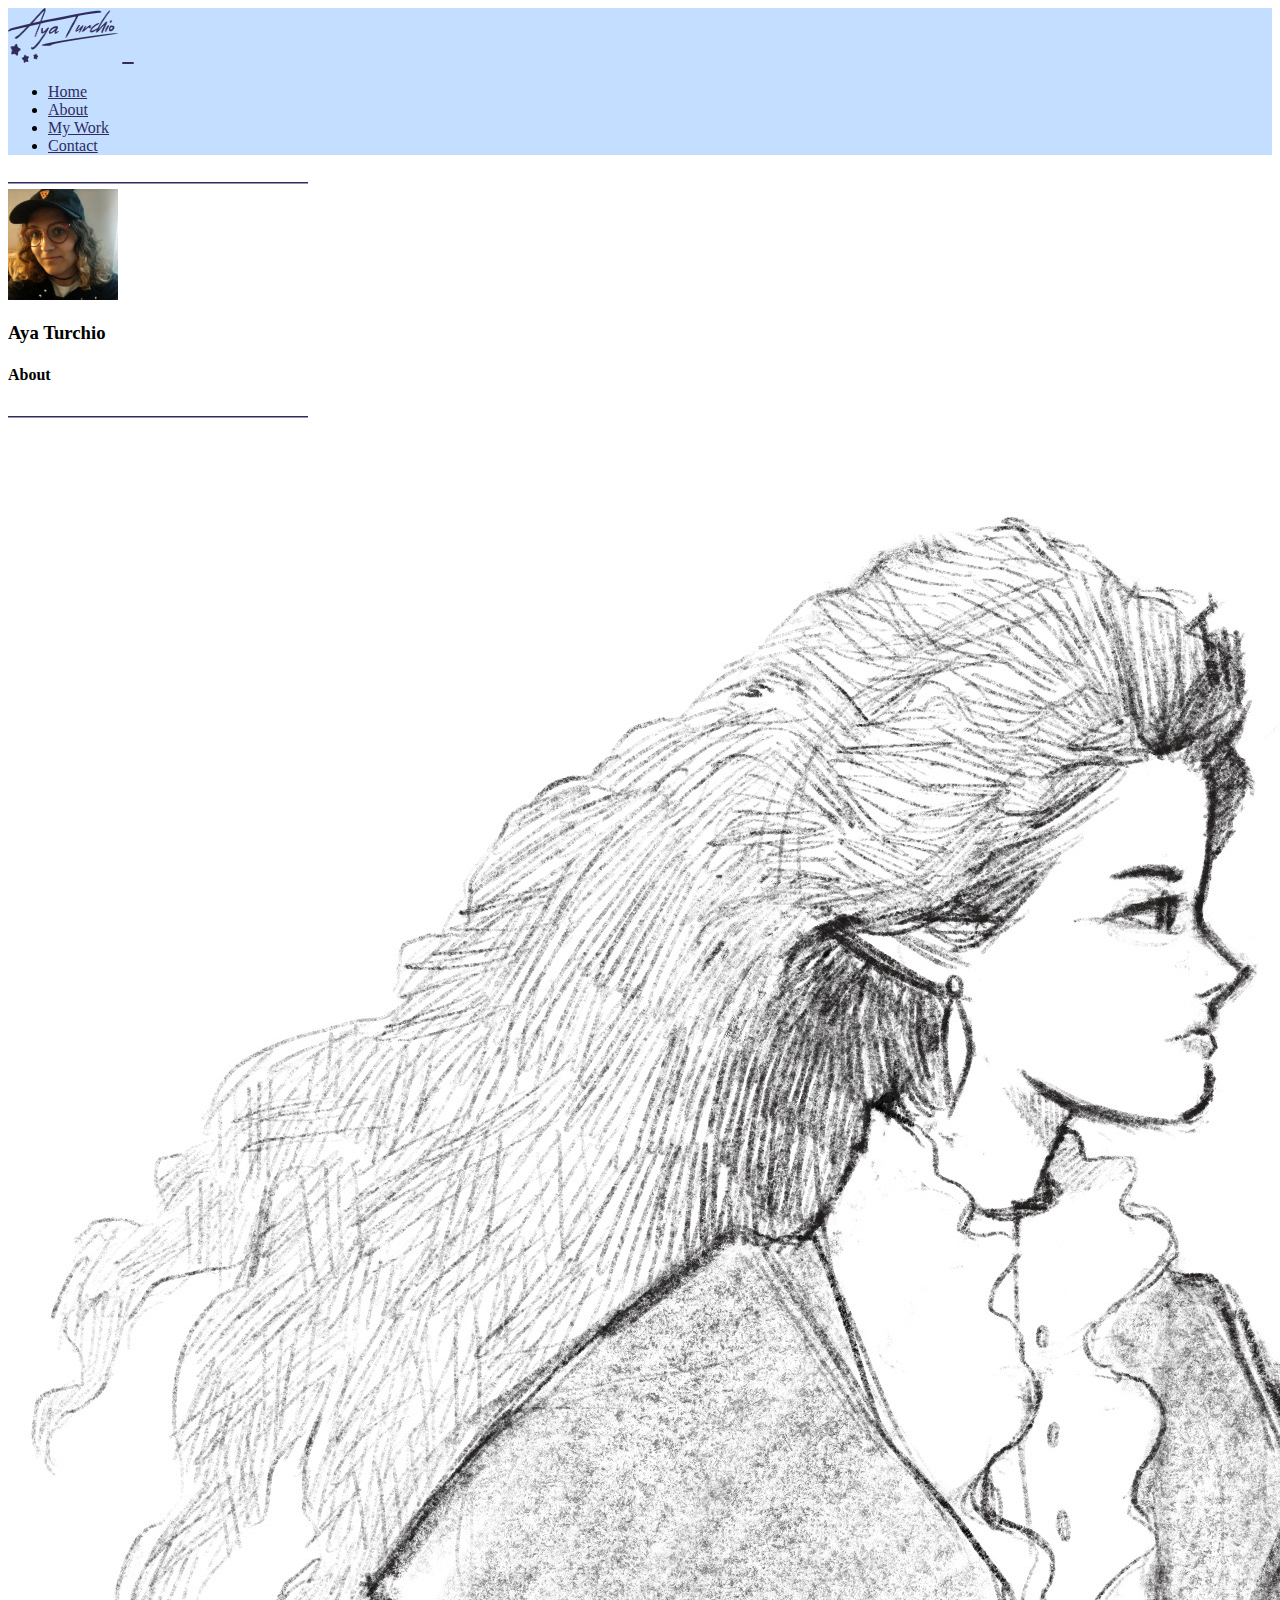
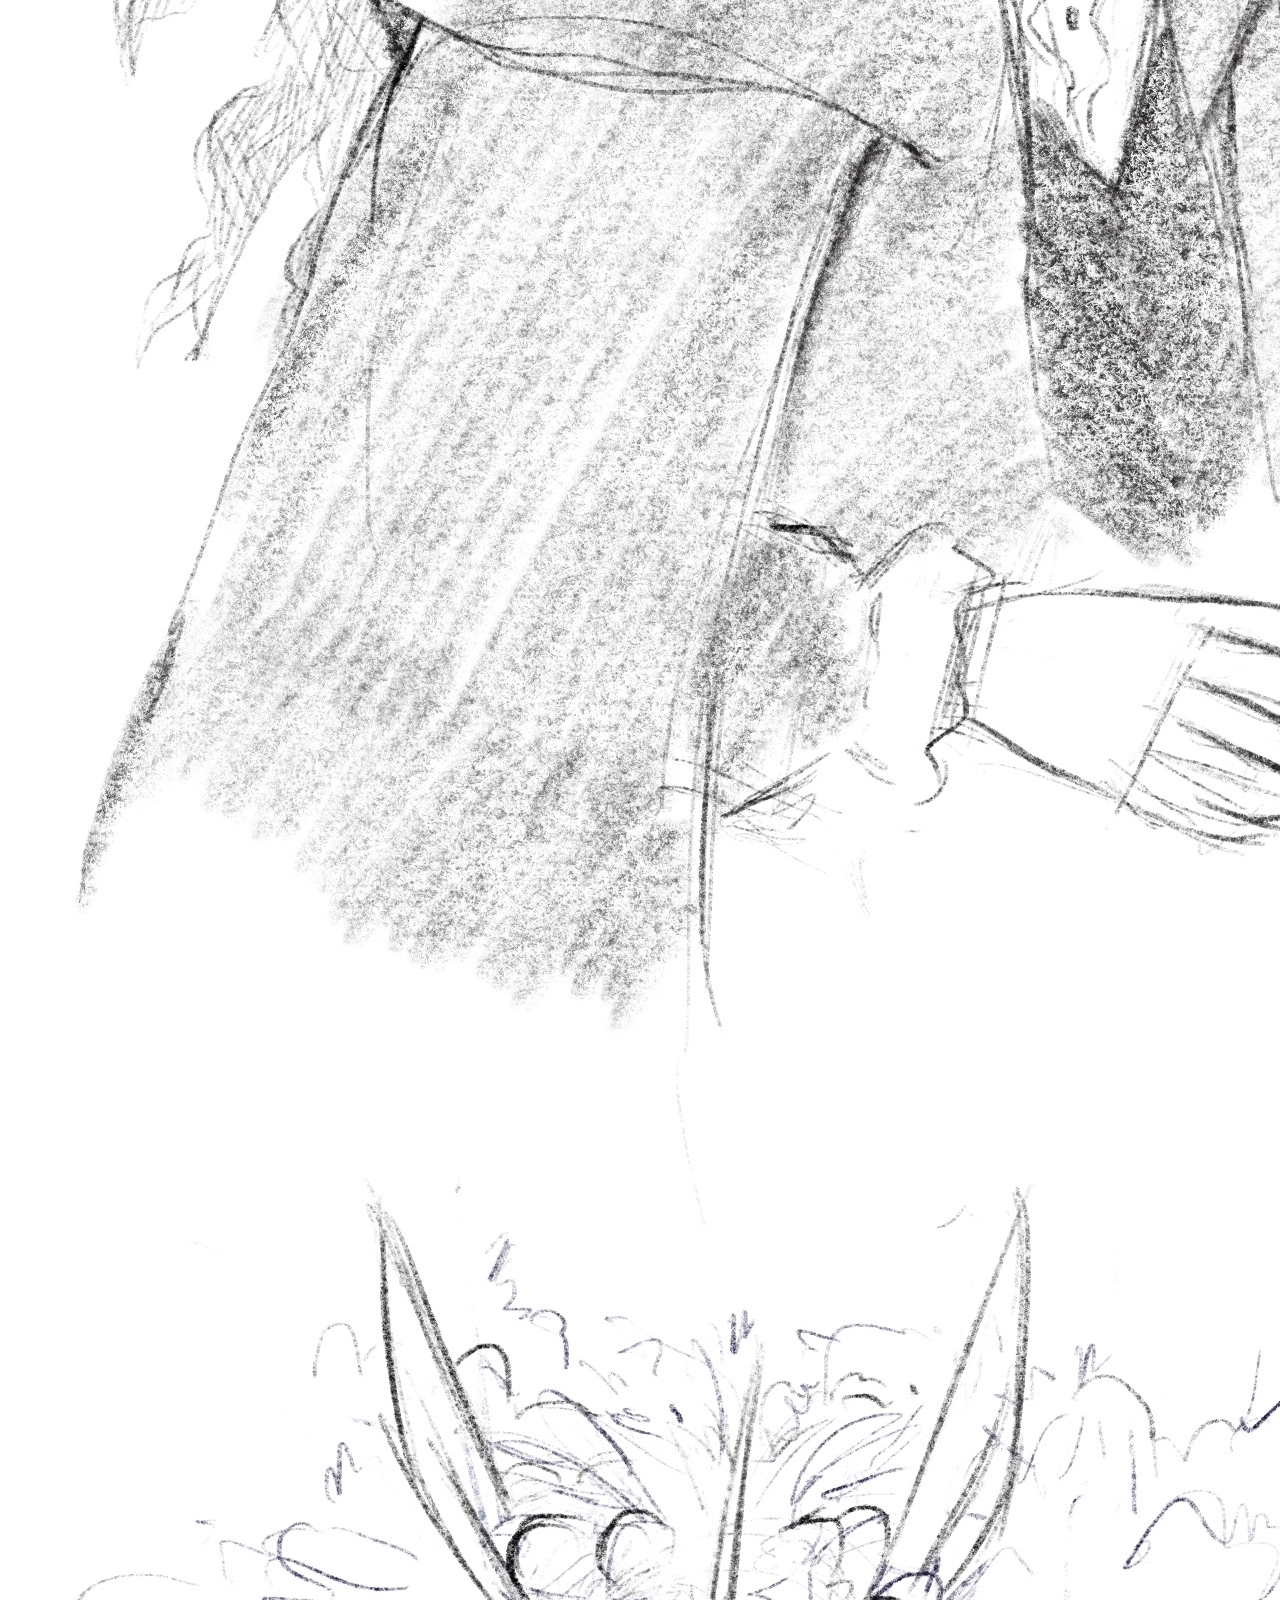
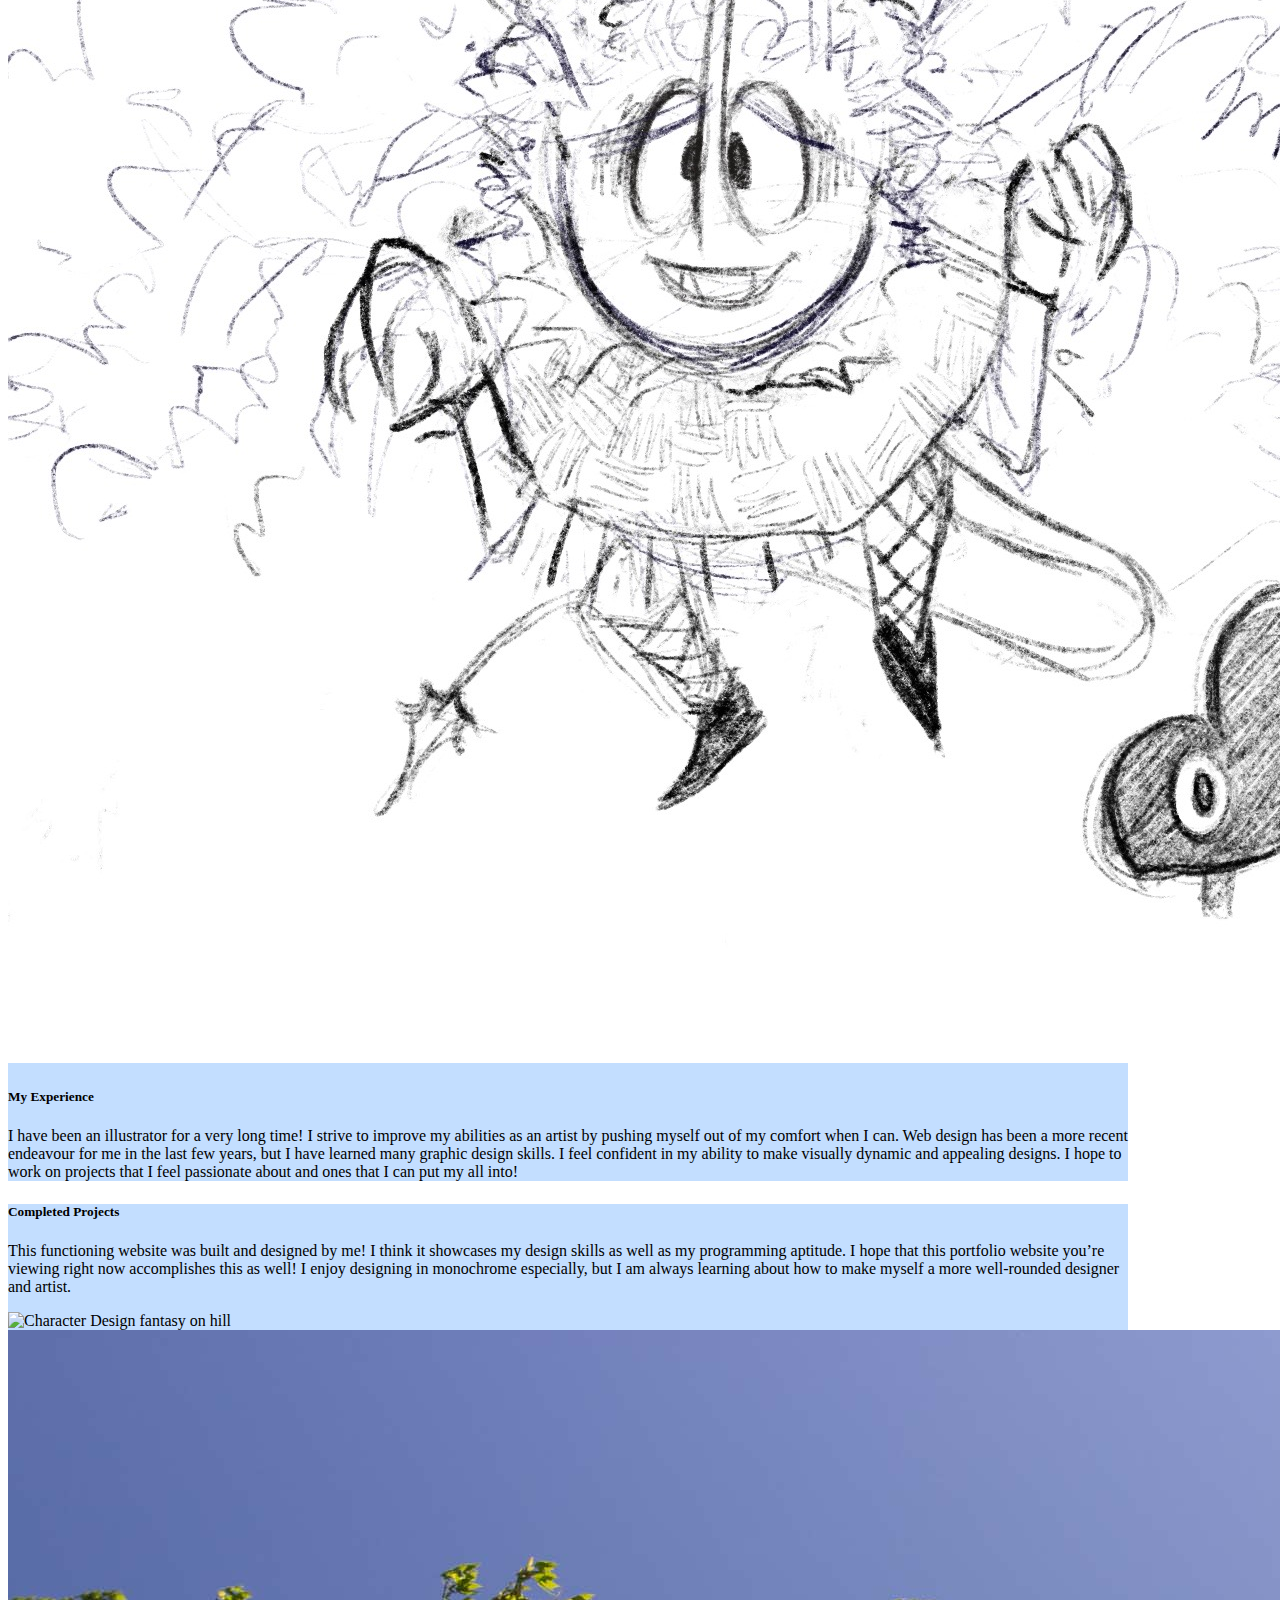
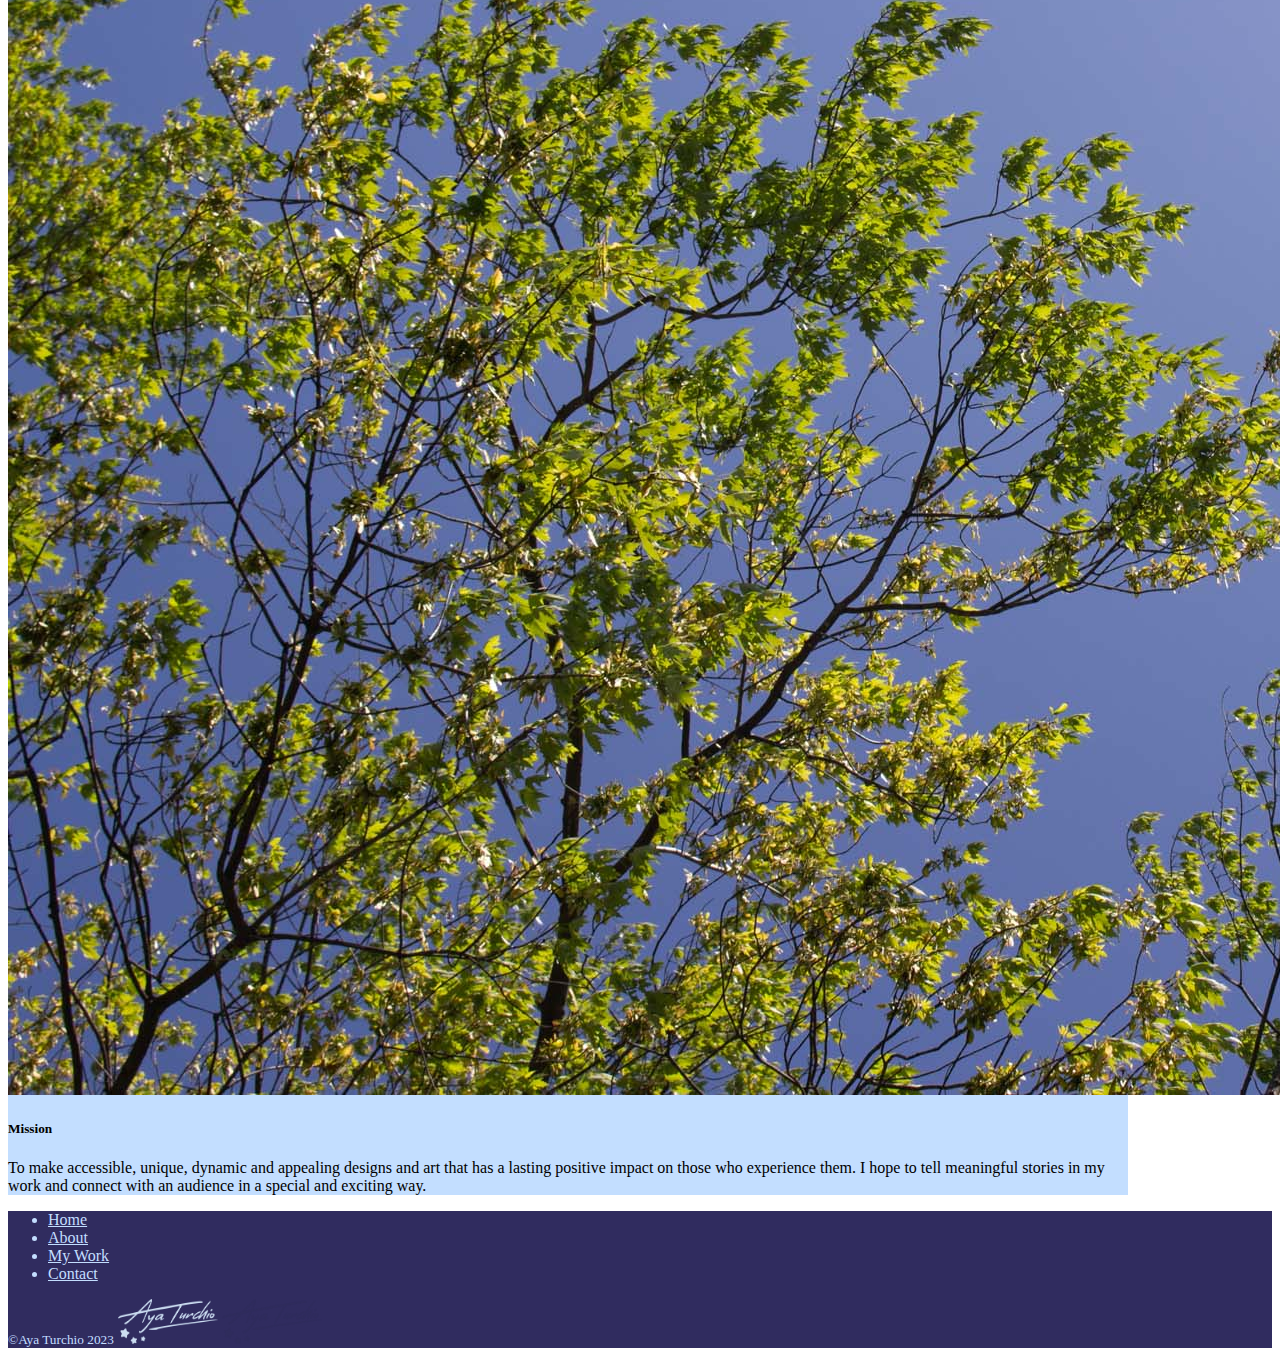
==== about.html @ b7ccac52 "adds other pages" ====
<!DOCTYPE html>
<html lang="en">

<head>
  <meta charset="UTF-8">
  <meta name="viewport" content="width=device-width, initial-scale=1.0">
  <!-- CDN for Bootstrap CSS and JS -->
  <link href="https://cdn.jsdelivr.net/npm/bootstrap@5.3.2/dist/css/bootstrap.min.css" rel="stylesheet" integrity="sha384-T3c6CoIi6uLrA9TneNEoa7RxnatzjcDSCmG1MXxSR1GAsXEV/Dwwykc2MPK8M2HN" crossorigin="anonymous">

  <!--Import Futura Font-->
  <link rel="stylesheet" href="https://use.typekit.net/zst3dai.css">
  <!--CDN for glider.js CSS-->
  <link rel="stylesheet" href="https://cdn.jsdelivr.net/npm/glider-js@1/glider.min.css">
  <!-- Custom CSS -->
  <link rel="stylesheet" href="css/main.css">
  <title>MTM6201 Final - Aya Turchio</title>
</head>

<body>
  <ul class="skip-links">
    <li><a href="#nav">Skip to main nav</a></li>
    <li><a href="#main">Skip to main content</a></li>
  </ul>
  <header>
    <nav class="navbar navbar-expand-lg ">
      <div class="container-fluid">
        <a class="navbar-brand" href="#"><img src="images/at-logo.png" alt="Aya Turchio Logo" width="110" height="55" class="d-inline-block align-text-top"></a>
        <button class="navbar-toggler" type="button" data-bs-toggle="collapse" data-bs-target="#navbarSupportedContent" aria-controls="navbarSupportedContent" aria-expanded="false" aria-label="Toggle navigation">
          <span class="navbar-toggler-icon"></span>
        </button>
        <div class="collapse navbar-collapse justify-content-end" id="navbarSupportedContent">
          <ul class="navbar-nav mb-2 mb-lg-0 fs-5">
            <li class="nav-item">
              <a class="nav-link"  href="index.html">Home</a>
            </li>
            <li class="nav-item">
              <a class="nav-link active" aria-current="page" href="about.html">About</a>
            </li>
            <li class="nav-item">
              <a class="nav-link" href="my-work.html">My Work</a>
            </li>
            <li class="nav-item">
              <a class="nav-link"  href="contact.html">Contact</a>
            </li>
          </ul>
        </div>
      </div>
    </nav>
  </header>
  <main>
    <div class="container-fluid mt-4">
        <div class="row align-items-center">
            <div class="line col-md-3 col-sm-2 col-1">
                <svg class="w-100" height="3px"> <line x1="0" y1="0" x2="800" y2="0" style="stroke:#302C5F;stroke-width:3" />
                </svg>
            </div>
            <div class="col-md-6 col-sm-8 col-10 profile row">
                <div class="col-4">
                    <div class="col-md-4">
                        <img src="images/profile.jpeg"  width= "110" class=" rounded-circle" alt="Aya Turchio Self Portrait">
                    </div>
                </div>
                    <div class="col-8">
                        <h3 class="">Aya Turchio</h3>
                        <h4 class="">About</h4>
                    </div>
            </div> <!--closes profile-->
            <div class="line col-md-3 col-sm-2 col-1">
                <svg class="w-100" height="3px"> <line x1="0" y1="0" x2="800" y2="0" style="stroke:#302C5F;stroke-width:3" />
                </svg>
            </div>
        </div>
        </div> <!--closes container-->
        <div class="card mb-5 mt-5 mx-auto">
            <div class="row g-0">
              <div class="col-md-4">
                <img src="images/character-design-2.jpg" class="img-fluid rounded-start" alt="Character Design 2">
              </div>
              <div class="col-md-8">
                <div class="card-body">
                  <h5 class="card-title p-3">My Experience</h5>
                  <p class="card-text p-3">I have been an illustrator for a very long time! I strive to improve my abilities as an artist by pushing myself out of my comfort when I can. Web design has been a more recent endeavour for me in the last few years, but I have learned many graphic design skills. I feel confident in my ability to make visually dynamic and appealing designs. I hope to work on projects that I feel passionate about and ones that I can put my all into!</p>
                </div>
              </div>
            </div>
          </div> <!--closes card-->
          <div class="card mb-5 mx-auto">
            <div class="row g-0">
              
              <div class="col-md-8">
                <div class="card-body">
                  <h5 class="card-title p-3">Completed Projects</h5>
                  <p class="card-text p-3">This functioning website was built and designed by me! I think it showcases my design skills as well as my programming aptitude. I hope that this portfolio website you’re viewing right now accomplishes this as well! I enjoy designing in monochrome especially, but I am always learning about how to make myself a more well-rounded designer and artist.</p>
                </div>
              </div>
              <div class="col-md-4">
                <img src="images/project.JPG" class="img-fluid rounded-end" alt="Character Design fantasy on hill">
              </div>
            </div>
          </div> <!--closes card-->
          <div class="card mb-5 mx-auto">
            <div class="row g-0">
                <div class="col-md-4">
                    <img src="images/mission.jpg" class="img-fluid rounded-start" alt="Photo of sunny sky with tree leaves">
                  </div>
              <div class="col-md-8">
                <div class="card-body">
                  <h5 class="card-title p-3">Mission</h5>
                  <p class="card-text p-3">To make accessible, unique, dynamic and appealing designs and art that has a lasting positive impact on those who experience them. I hope to tell meaningful stories in my work and connect with an audience in a special and exciting way.</p>
                </div>
              </div>
              
            </div>
          </div> <!--closes card-->

  </main>
  <footer>
    <nav class="navbar navbar-expand-sm ">
      <div class="container-fluid">


        <ul class="d-none d-md-flex navbar-nav me-auto mb-2 mb-lg-0 ">
          <li class="nav-item">
            <a class="nav-link" href="index.html">Home</a>
          </li>
          <li class="nav-item">
            <a class="nav-link active" aria-current="page" href="about.html">About</a>
          </li>
          <li class="nav-item">
            <a class="nav-link" href="my-work.html">My Work</a>
          </li>
          <li class="nav-item">
            <a class="nav-link"  href="contact.html">Contact</a>
          </li>

        </ul>
        <small aria-label="copyright" class="me-3">&copy;Aya Turchio 2023</small>
        <a class="navbar-brand d-none d-md-block" href="#"><img src="images/at-logo-light.png" alt="Aya Turchio Logo" width="100" height="45" class="d-inline-block align-text-top"></a>
        <a class="navbar-brand d-md-none" href="#"><img src="images/at-logo.png" alt="Aya Turchio Logo" width="100" height="45" class="d-inline-block align-text-top"></a>
      </div>
    </nav>
    <div class="footer-mobile">
      
    </div>
  </footer>
  <!-- Bootstrap JS -->
  <script src="https://cdn.jsdelivr.net/npm/bootstrap@5.3.2/dist/js/bootstrap.bundle.min.js" integrity="sha384-C6RzsynM9kWDrMNeT87bh95OGNyZPhcTNXj1NW7RuBCsyN/o0jlpcV8Qyq46cDfL" crossorigin="anonymous"></script>
  <!--CDN for glider.js JS -->
  <script src="https://cdn.jsdelivr.net/npm/glider-js@1/glider.min.js"></script>
  <!-- Script to run Glider.js -->
  <script>
    new Glider(document.querySelector('.glider'), {
      slidesToShow: 1,
      dots: '#dots',
      draggable: true,
      arrows: {
        prev: '.glider-prev',
        next: '.glider-next'
      }
    });
  </script>
</body>

</html>
---- css/main.css ----
/* Hides Skip-Links */
.skip-links{
    list-style: none;
    margin: 0;
    padding: 0;
  }
  .skip-links a{
    position: absolute;
    top: -3em;
    background-color: black;
    color:white;
    padding: .5em 1em;
    font-weight: bold;
  }

:root,
[data-bs-theme=light],
[data-bs-theme=dark] {
    --bs-primary: #C3DEFF;
    --bs-secondary: #302C5F;
    --bs-primary-bg: #C3DEFF;
    --bs-secondary-bg: #302C5F;
    --bs-font-sans-serif: "futura-pt", sans-serif;
    --bs-primary-rgb: rgb(195,222,255);
}

header nav {
    background-color: var(--bs-primary);
}
@media screen and (min-width:768px) {
    footer nav {
        background-color: var(--bs-secondary);
        color: var(--bs-primary);
    }

}
.contact-form ul {
    list-style-type: none;
}
.card {
    background-color: var(--bs-primary);
    border: none;
    max-width: 70em;
}
.contact-form {
    background-color: var(--bs-primary);
}
button {
    background-color: #302C5F;
    color: #C3DEFF;
    border: none;
    border-radius: 0.4em;
    cursor: pointer;
    transition-duration: .4s;

}
button:hover, button:focus {
    background-color: white;
    color: #302C5F;
}


header .nav-link {
    color: var(--bs-secondary);
    --bs-nav-link-hover-color: white;
    --bs-navbar-active-color: var(--bs-secondary);
}
.navbar-toggler {
    color: var(--bs-secondary);
    --bs-navbar-color:var(--bs-secondary);
    border: none;
}
footer .nav-link {
    color: var(--bs-primary);
    --bs-nav-link-hover-color: white;
    --bs-navbar-active-color: var(--bs-primary);
}


/* 
@media screen and (max-width: 300px) {
    .footer-mobile {
        display: flex;
        justify-content: space-between;

    }

    .footer-ex nav {
        display: none;
    }
}


@media screen and (min-width: 301px) {
    
    .footer-mobile {
        display: none;
    }
} */
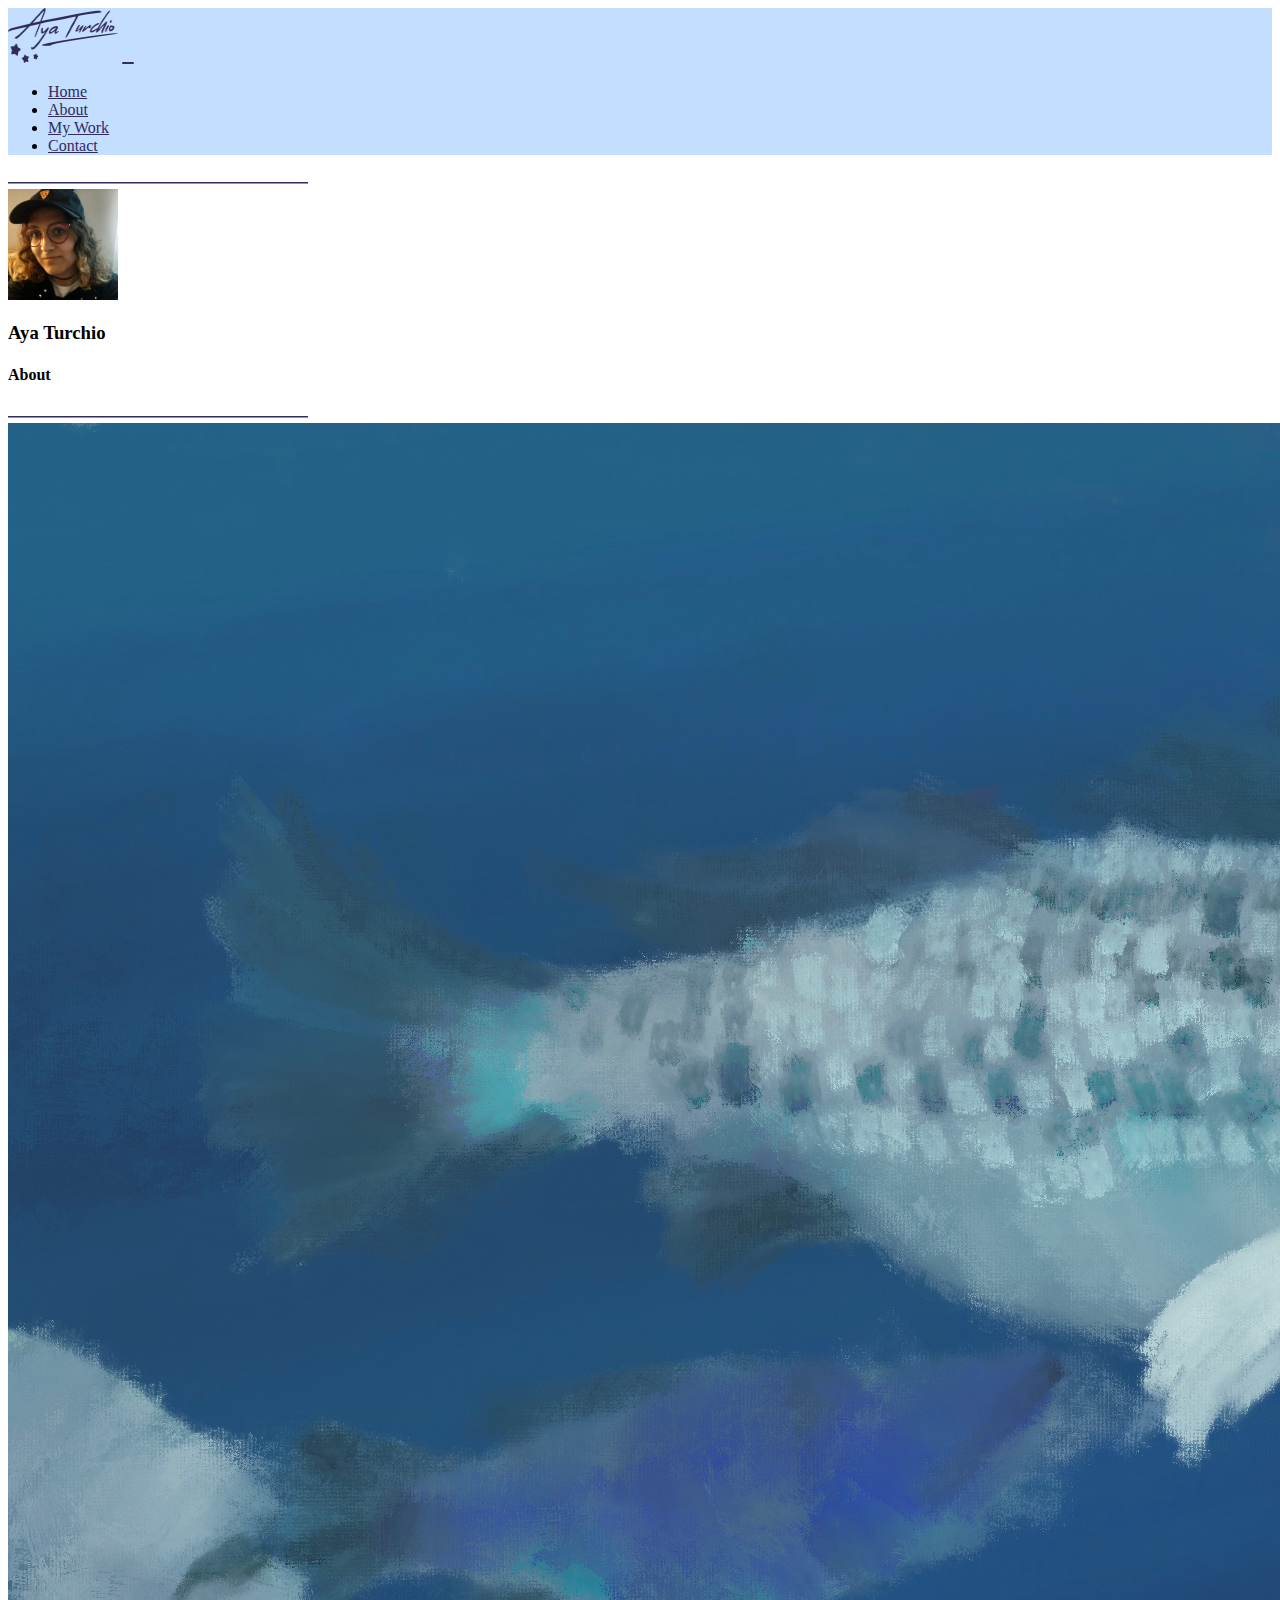
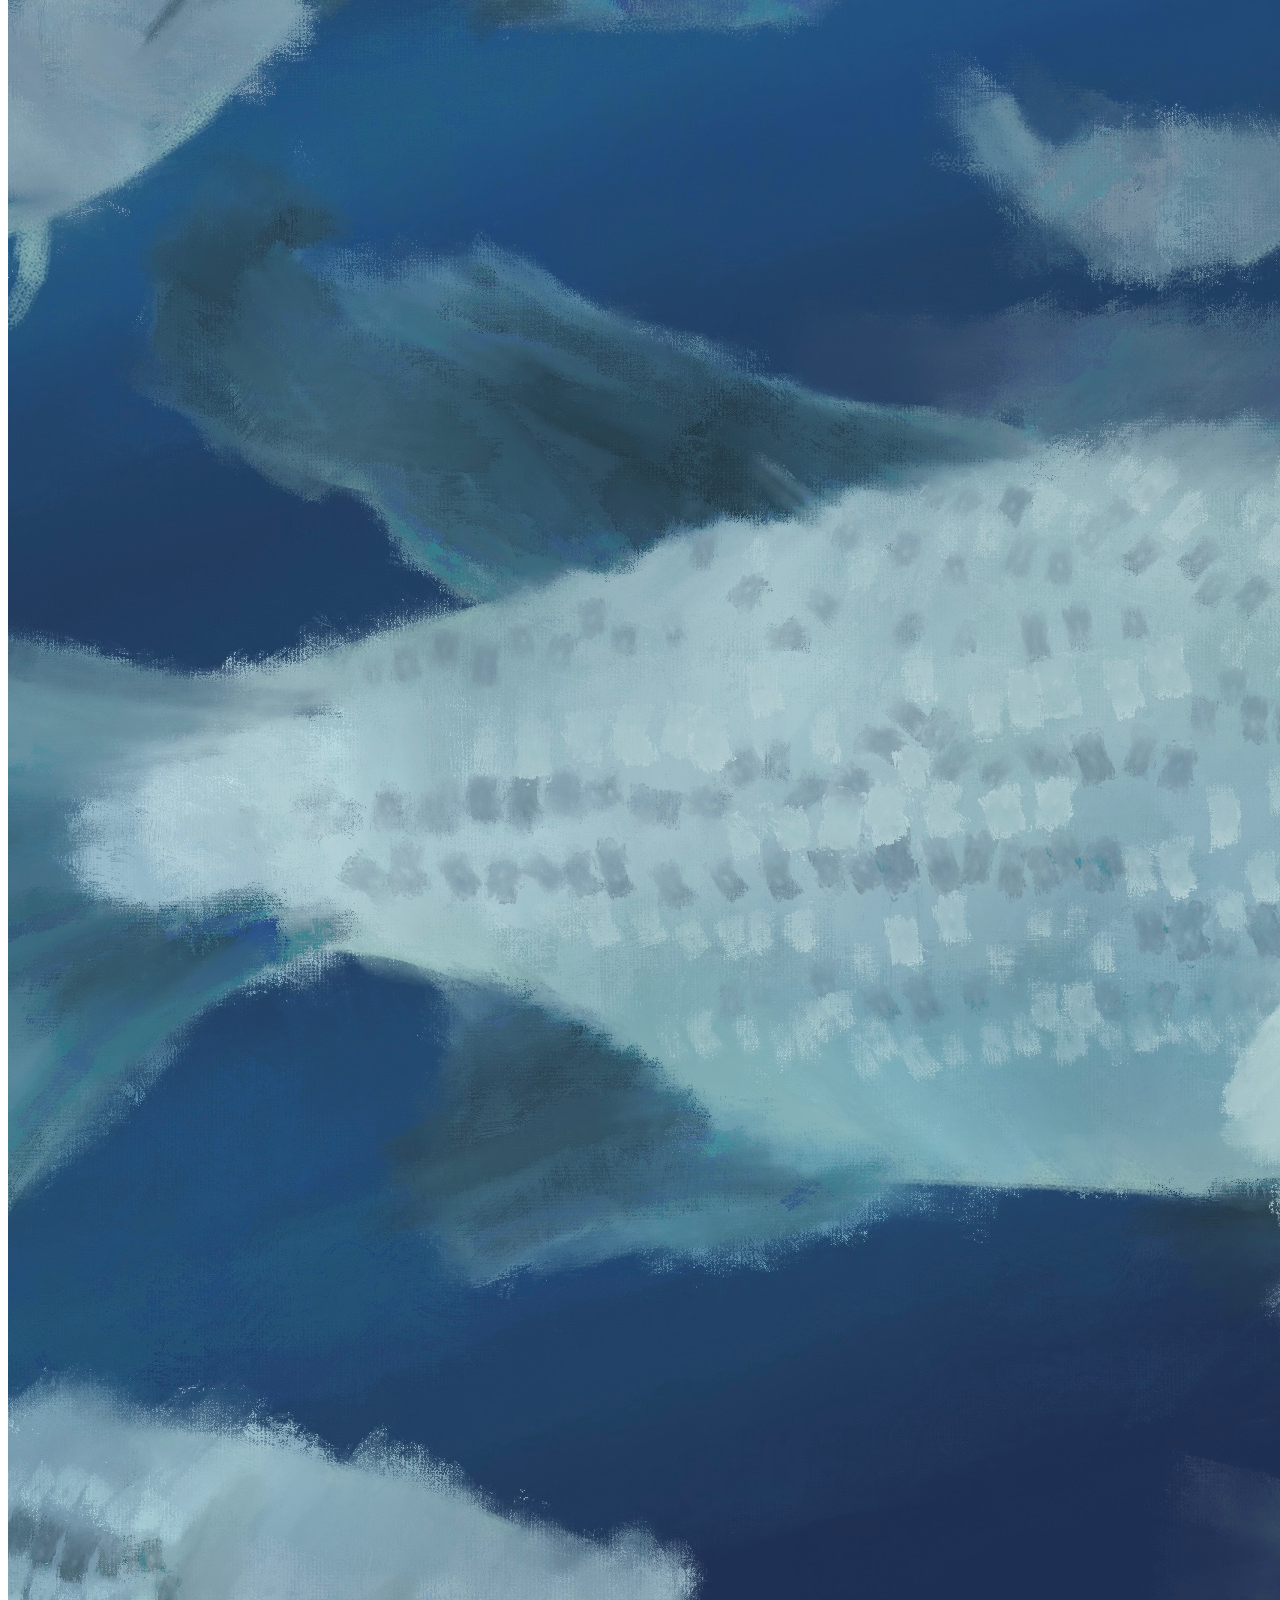
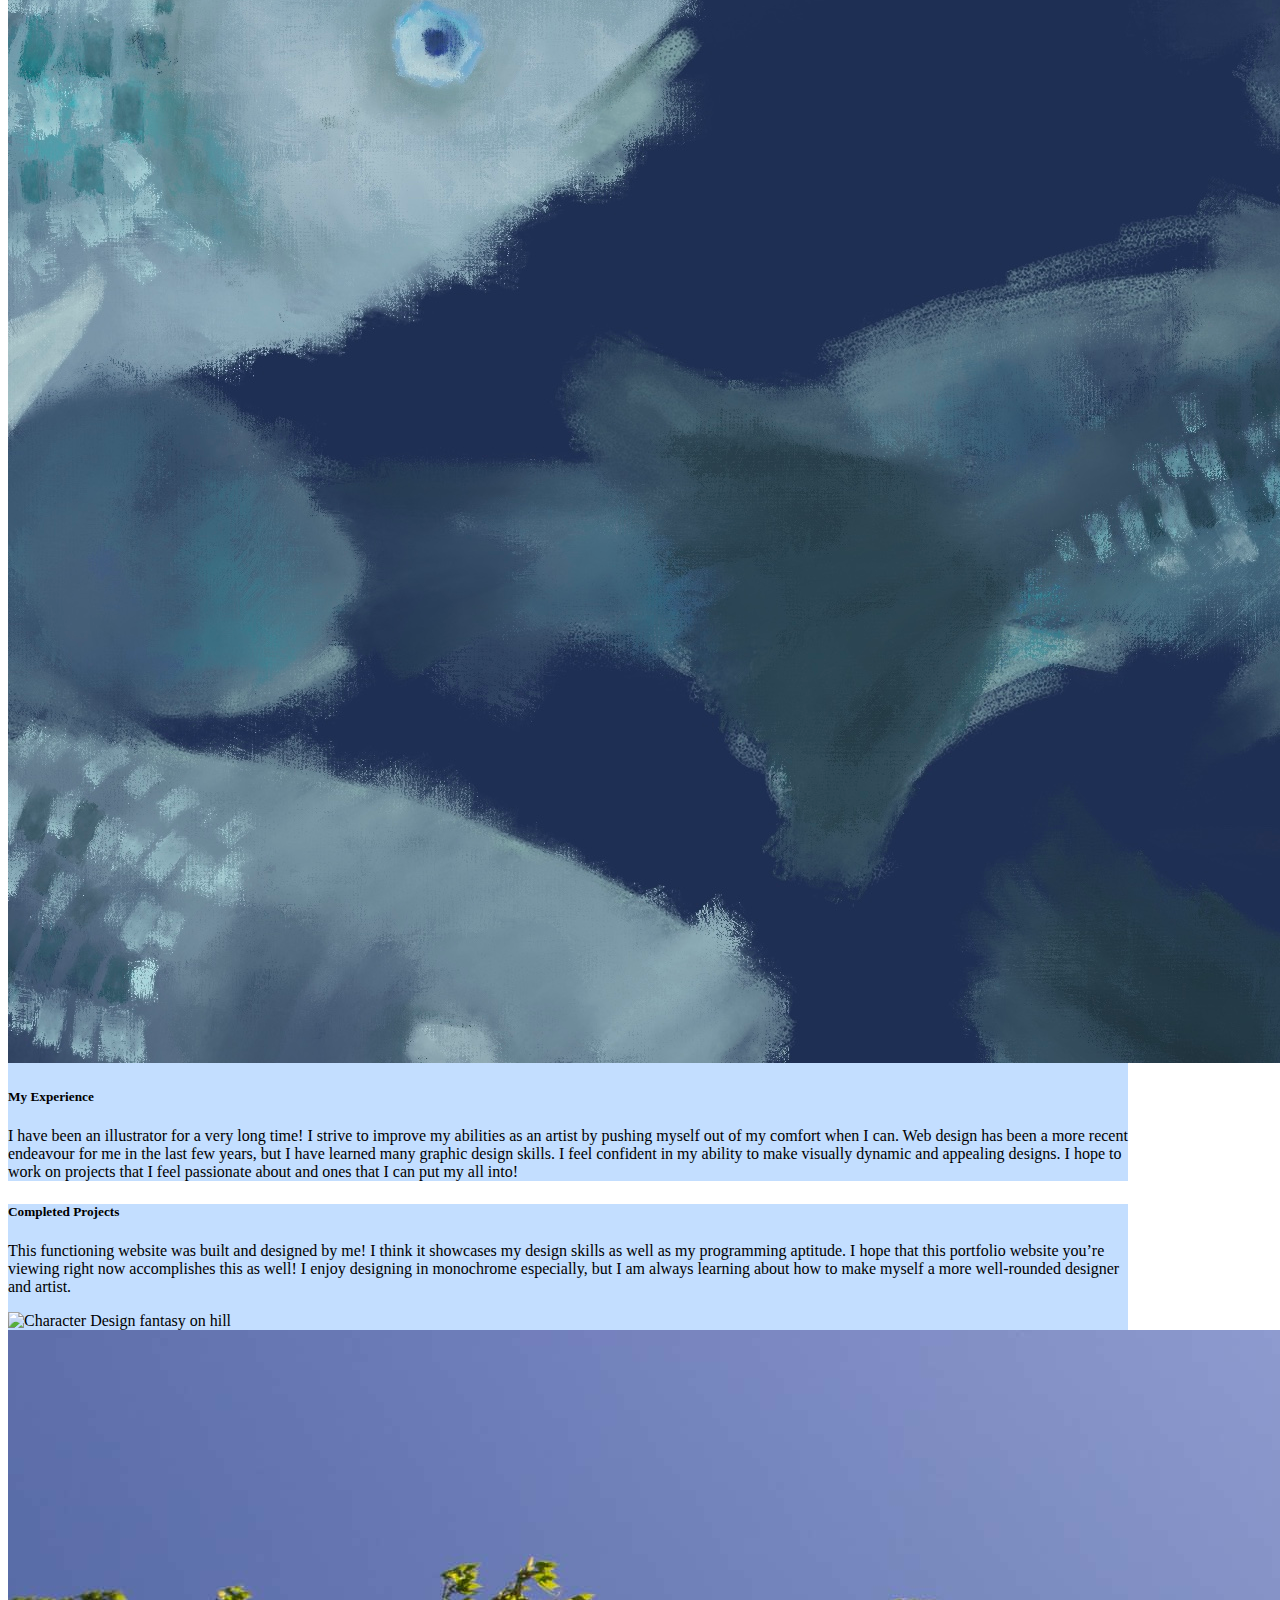
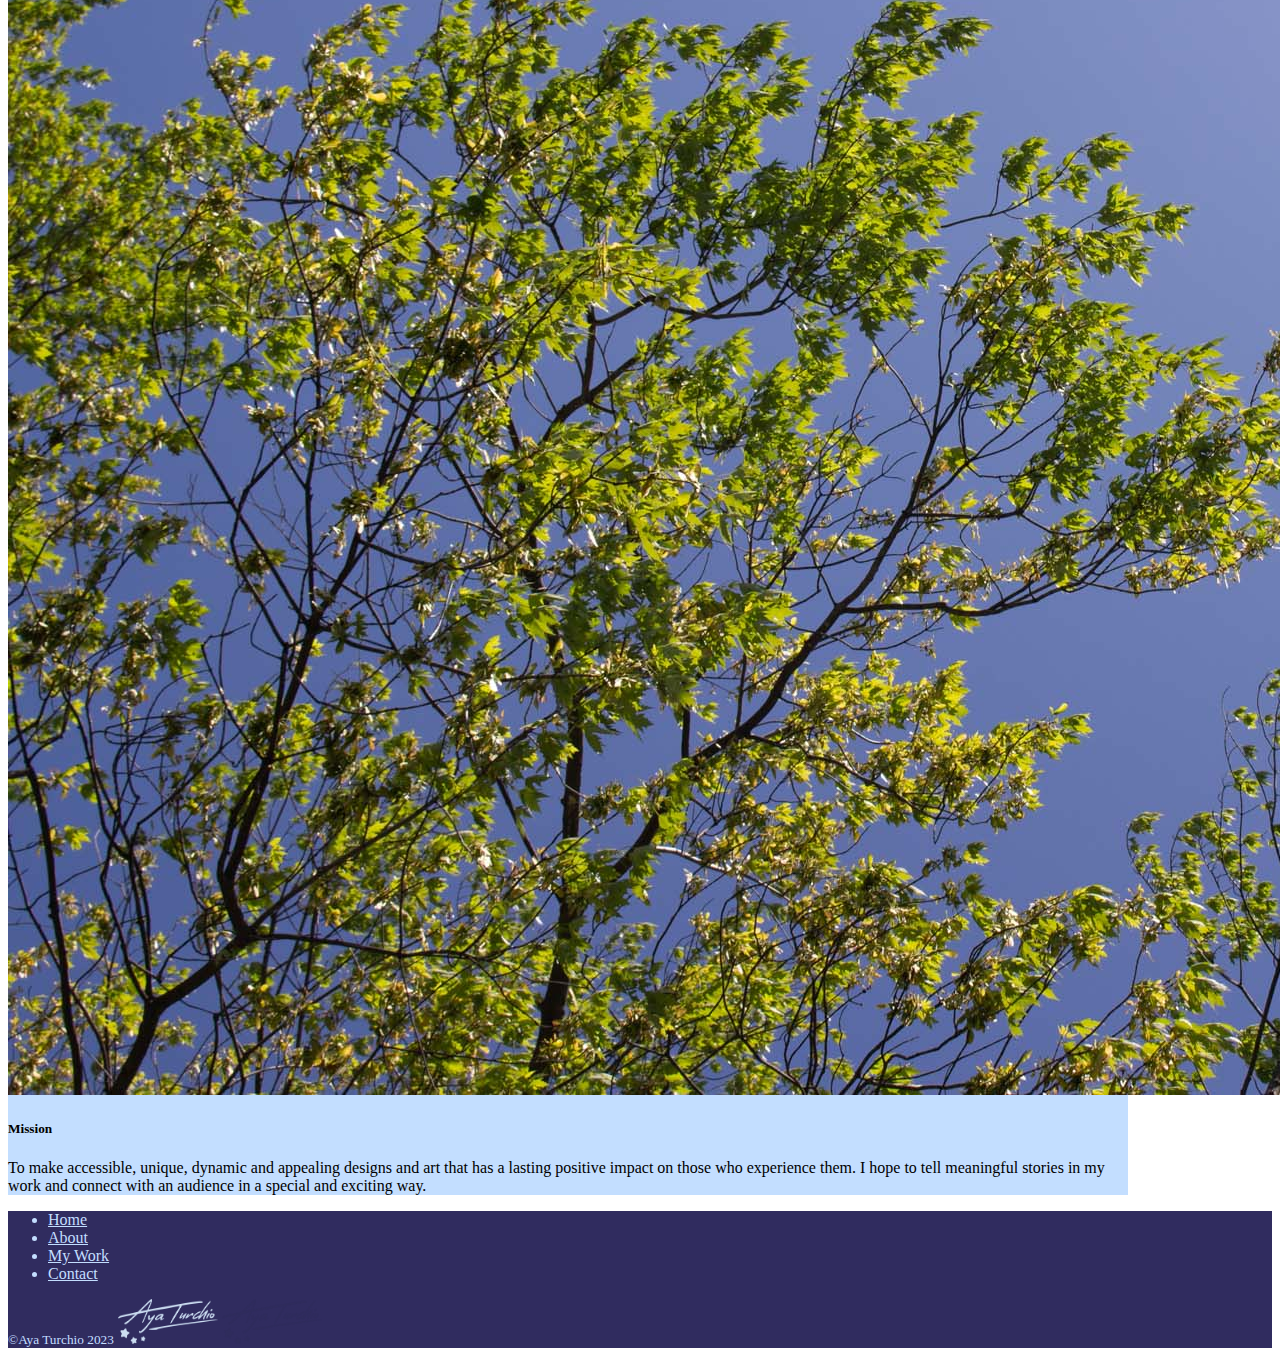
==== commit b4e779d7: "finalizes images" ====
--- a/about.html
+++ b/about.html
@@ -74,7 +74,9 @@
         <div class="card mb-5 mt-5 mx-auto">
             <div class="row g-0">
               <div class="col-md-4">
-                <img src="images/character-design-2.jpg" class="img-fluid rounded-start" alt="Character Design 2">
+                <img class="img-fluid rounded-start" 
+                src="images/painting-1.JPG" 
+                alt="Painting of fish">
               </div>
               <div class="col-md-8">
                 <div class="card-body">
@@ -84,6 +86,7 @@
               </div>
             </div>
           </div> <!--closes card-->
+
           <div class="card mb-5 mx-auto">
             <div class="row g-0">
               
--- a/css/main.css
+++ b/css/main.css
@@ -45,7 +45,7 @@
 .contact-form {
     background-color: var(--bs-primary);
 }
-button {
+button, .btn {
     background-color: #302C5F;
     color: #C3DEFF;
     border: none;
